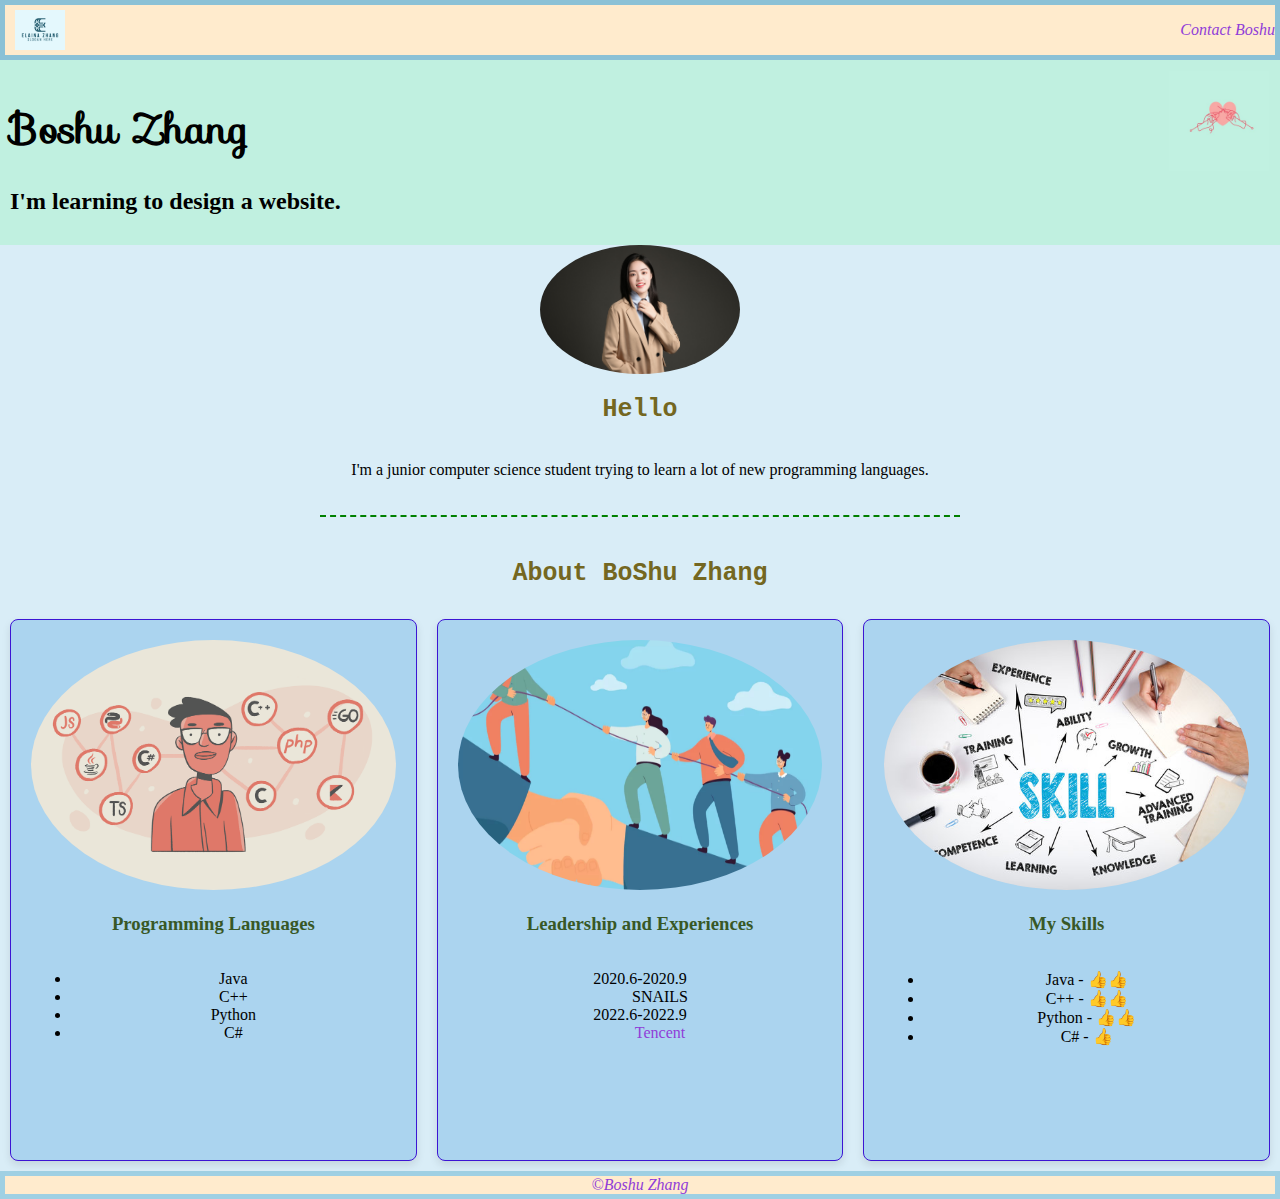
==== index.html @ eb386b0e "first commit" ====
<!DOCTYPE html>
<html lang="en">
<head>
    <meta charset="UTF-8">
    <meta name="viewport" content="width=device-width, initial-scale=1.0">
    <link rel="stylesheet" href="css/style.css">
    <link rel="stylesheet" href="https://fonts.googleapis.com/css?family=Sofia">
    <title> Boshu zhang </title>
</head>
<body>
<nav class="contact">
    <img src="images/Loge.jpg" alt="Boshu">
    <p><a href="../contact.html"> Contact Boshu </a> </p>
</nav>
<section class="section-one">
    <img src="images/Heart.jpg" alt="Heart">
    <h1> Boshu Zhang </h1>
    <h2> I'm learning to design a website.</h2>
</section>

<section class="section-two">
    <img src="images/boshu.JPG" alt="Boshu" width="200">
    <h2> Hello </h2>
    <p> I'm a junior computer science student trying to learn a lot of new programming languages.</p>
    <hr>
    <h2> About BoShu Zhang </h2>


    <div class="row">
        <div class="column">
          <div class="infoCard">
            <img src="images/languages.png" alt="Languages" style="width:100%; height: 250px;">
            <div class="container">
              <h3>Programming Languages</h3>
              <ul>
                <li>Java</li>
                <li>C++</li>
                <li>Python</li>
                <li>C#</li>
              </ul>
            </div>
          </div>
        </div>
      
        <div class="column">
          <div class="infoCard">
            <img src="images/leadership.webp" alt="Leader" style="width:100%; height: 250px;">
            <div class="container">
              <h3>Leadership and Experiences</h3>

              <dl>
                <dt> 2020.6-2020.9</dt>
                <dd> SNAILS </dd>
                <dt> 2022.6-2022.9</dt>
                <dd> <a href="https://www.tencent.com/en-us/"> Tencent </a></dd>
              </dl>
            </div>
          </div>
        </div>


      
        <div class="column">
          <div class="infoCard">
            <img src="images/Skill.jpeg" alt="Skills" style="width:100%; height: 250px;">
            <div class="container">
              <h3>My Skills</h3>

              <ul>
                <li>Java - &#128077&#128077</li>
                <li>C++ - &#128077&#128077</li>
                <li>Python - &#128077&#128077</li>
                <li>C# - &#128077</li>
              </ul>
            </div>
          </div>
        </div>
      </div>

</section>

<footer class="footer">
    <a href="../contact.html">&#169Boshu Zhang</a>
</footer>

    
</body>
</html>
---- css/style.css ----
body {
    margin: 0;
    background-color: rgb(192, 240, 224);
}

.contact {
    background-color: blanchedalmond;
    font-style: italic;
    display: flex;
    justify-content: flex-end;
    border: 5px solid rgb(139, 193, 214);
    
}
.contact img{
    position: absolute;
    left: 10px ;
    max-height: 40px; 
    padding: 5px; 
}
.section-one h1 {
    font-family: "Sofia", sans-serif;
    font-size: 40px;  
  }
  .section-one img{
    position: absolute;
    right: 10px;
    max-height: 100px; 
    padding: 1px; 
  }

.footer {
    background-color:  blanchedalmond;
    font-style: italic;
    display: flex;
    align-items: center;
    text-align:center;
    flex-direction: column;
    border: 5px solid rgb(159, 208, 227);
}
.row {
    border: #385826;
    display: flex;
    justify-content: space-around;
    align-items: flex-start;
  }
  
  .column {
    border: #385826;
    flex: 1; /* Adjust this value as needed */
    padding: 10px; /* Spacing between columns */
    box-sizing: border-box;
  }

  

.section-one{
    background-color: rgb(192, 240, 224);
    padding: 10px;
}

.section-two{
    background-color: #d9edf7;
    padding: auto;
    display: flex;
    flex-direction: column;
    align-items: center;
    text-align: center;

}
.section-two img{
    border-radius: 50%;
    max-width: 100%;
    height: auto;
}

.section-two hr {
    border: none;
    height: 2px;
    background: none;
    border-top: 2px dashed green;
    width: 50%;
    margin:20px 0;
}

.container hr{
    border: none;
    height: 2px;
    background: none;
    border-top: 2px dashed rgb(224, 215, 154);
    width: 100%;
    margin: 20px 0;
}
a{
    color: rgb(144, 61, 216);
    text-decoration: none;
}  
a:hover{
    color:rgb(142, 192, 54);
    text-decoration: underline;
    text-shadow: 1px 1px 1px rgb(118, 186, 69);
}

.section-two h2{
    font-family: Monospace;
    font-size: 25px;
    color: #746721;
}

.section-two h3{
    color: #385826;
}

.container{
    display: flex;
    flex-direction: column;


}
.infoCard {
    
    box-shadow: 0 4px 8px 0 rgba(0, 0, 0, 0.2);
    height: 500px; 
    border: 1px solid #3c15d4;
    border-radius: 8px; 
    box-shadow: 0 4px 8px rgba(0, 0, 0, 0.1); 
    background-color: #abd4ef; 
    padding: 20px; 
    transition: box-shadow 0.3s ease-in-out; 
    cursor: pointer;
  }

  .infoCard:hover{
    box-shadow: 0 4px 8px 0 rgba(139, 17, 17, 0.2);
  }

.card{
    background: #abd4ef;
    border: 2px solid #385826;
    border-radius: 8px;
    box-shadow: 0 4px 8px rgba(0, 0, 0, 0.1);
    padding: 20px;
    max-width: 500px;
    margin: auto;
}

.one-col{
    display: flex;
    flex-direction: column;
    gap:10x;
}

input[type=text]{
    width:100%;
    padding:10px;
    margin: 10px 0;
    border: 1px solid #746721;
    border-radius: 4px;
}

input[type=submit]{
    background-color:#ace58b;
    padding: 10px 20px;
    border-radius: 4px
}
input[type=submit]:hover{
    background-color: #d0e54a;
}
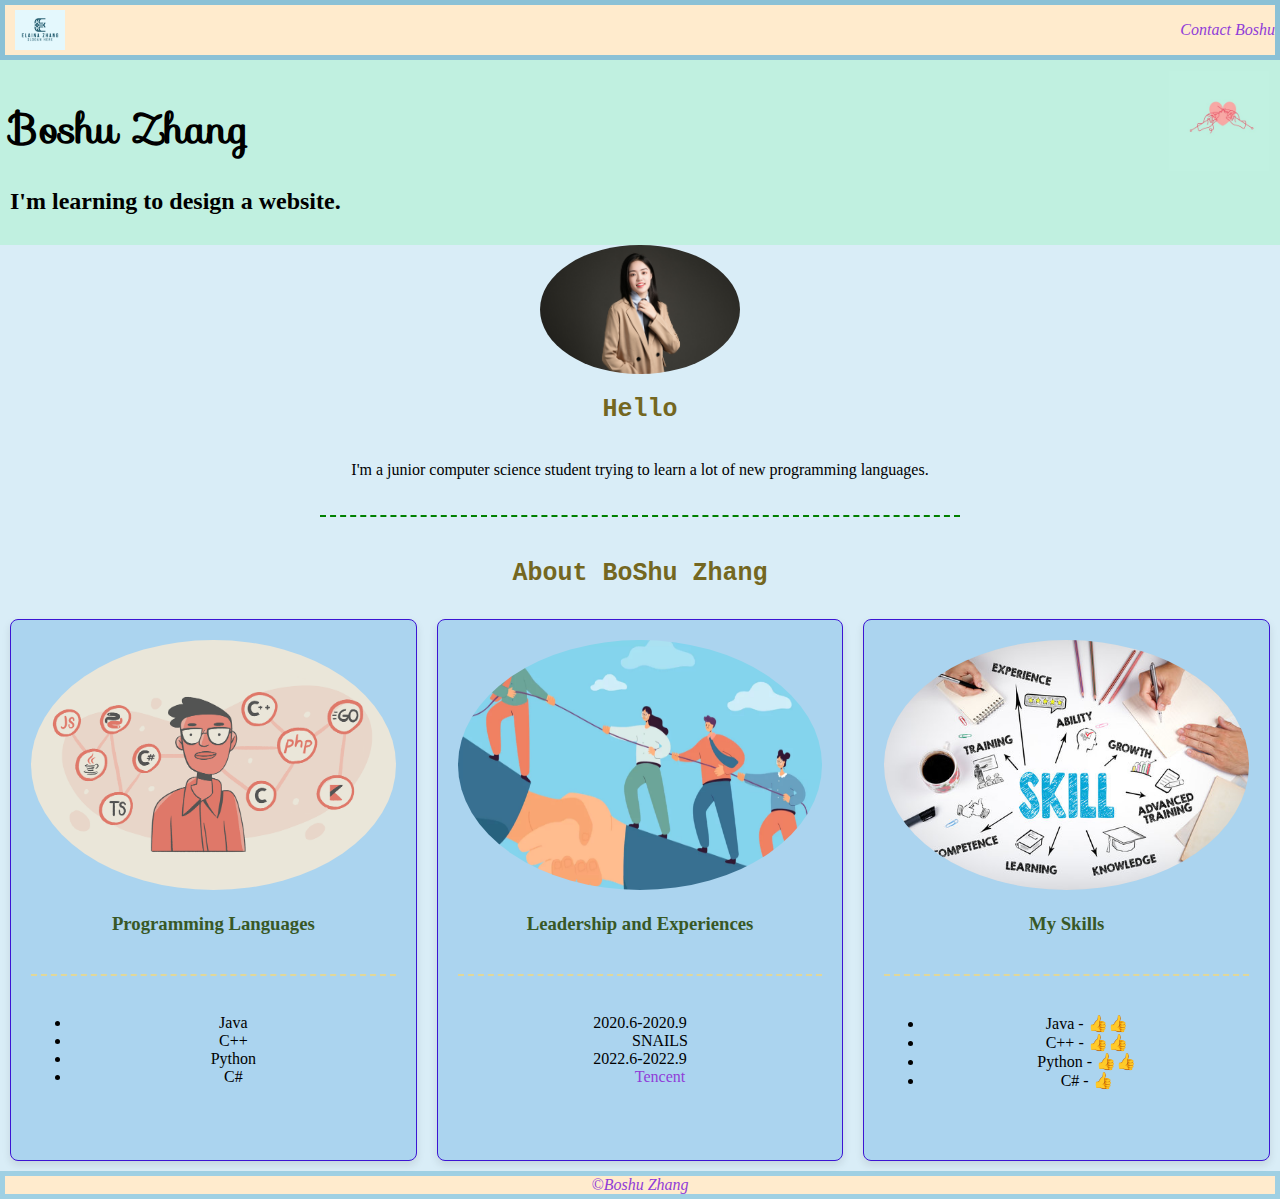
==== commit fb8c332d: "fixed contact link" ====
--- a/index.html
+++ b/index.html
@@ -10,7 +10,7 @@
 <body>
 <nav class="contact">
     <img src="images/Loge.jpg" alt="Boshu">
-    <p><a href="../contact.html"> Contact Boshu </a> </p>
+    <p><a href="contact.html"> Contact Boshu </a> </p>
 </nav>
 <section class="section-one">
     <img src="images/Heart.jpg" alt="Heart">
@@ -32,6 +32,7 @@
             <img src="images/languages.png" alt="Languages" style="width:100%; height: 250px;">
             <div class="container">
               <h3>Programming Languages</h3>
+              <hr>
               <ul>
                 <li>Java</li>
                 <li>C++</li>
@@ -47,7 +48,7 @@
             <img src="images/leadership.webp" alt="Leader" style="width:100%; height: 250px;">
             <div class="container">
               <h3>Leadership and Experiences</h3>
-
+              <hr>
               <dl>
                 <dt> 2020.6-2020.9</dt>
                 <dd> SNAILS </dd>
@@ -65,7 +66,7 @@
             <img src="images/Skill.jpeg" alt="Skills" style="width:100%; height: 250px;">
             <div class="container">
               <h3>My Skills</h3>
-
+              <hr>
               <ul>
                 <li>Java - &#128077&#128077</li>
                 <li>C++ - &#128077&#128077</li>
@@ -80,7 +81,7 @@
 </section>
 
 <footer class="footer">
-    <a href="../contact.html">&#169Boshu Zhang</a>
+    <a href="contact.html">&#169Boshu Zhang</a>
 </footer>
 
     
